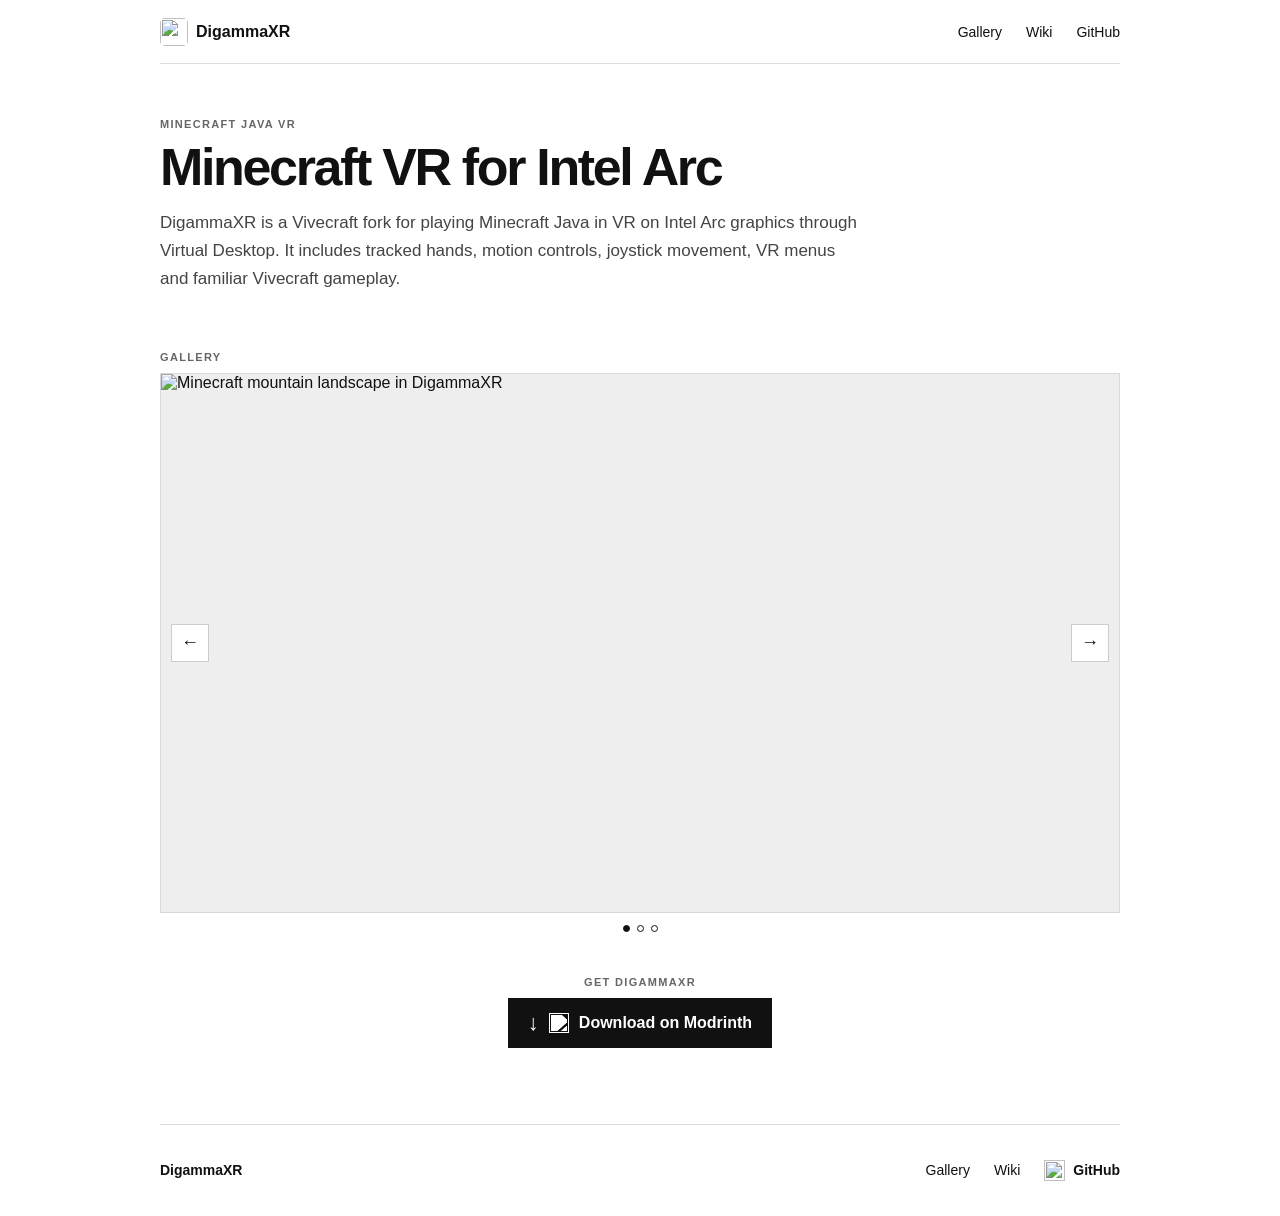
==== docs/index.html @ 25a61730 "Add DigammaXR website and wiki" ====
<!doctype html>
<html lang="en">
<head>
  <meta charset="utf-8">
  <meta name="viewport" content="width=device-width,initial-scale=1">
  <meta name="description" content="Minecraft Java VR for Intel Arc graphics.">
  <title>DigammaXR — Minecraft VR for Intel Arc</title>
  <link rel="icon" href="https://digammaxr-vr.damian2932.chatgpt.site/digammaxr-logo.png">
  <link rel="stylesheet" href="styles.css">
</head>
<body>
  <header class="nav">
    <a class="brand" href="./"><img src="https://digammaxr-vr.damian2932.chatgpt.site/digammaxr-logo.png" alt="">DigammaXR</a>
    <nav><a href="#gallery">Gallery</a><a href="wiki.html">Wiki</a><a href="https://github.com/damianmazanec/DigammaXR">GitHub</a></nav>
  </header>
  <main>
    <section class="intro">
      <small>Minecraft Java VR</small>
      <h1>Minecraft VR for Intel Arc</h1>
      <p>DigammaXR is a Vivecraft fork for playing Minecraft Java in VR on Intel Arc graphics through Virtual Desktop. It includes tracked hands, motion controls, joystick movement, VR menus and familiar Vivecraft gameplay.</p>
    </section>
    <section id="gallery">
      <small>Gallery</small>
      <div class="slider">
        <img class="slide active" src="https://digammaxr-vr.damian2932.chatgpt.site/screenshots/mountain.jpg" alt="Minecraft mountain landscape in DigammaXR">
        <img class="slide" src="https://digammaxr-vr.damian2932.chatgpt.site/screenshots/snow.jpg" alt="Snowy Minecraft forest in DigammaXR">
        <img class="slide" src="https://digammaxr-vr.damian2932.chatgpt.site/screenshots/build.jpg" alt="Minecraft building viewed in DigammaXR">
        <button class="prev" aria-label="Previous screenshot">←</button>
        <button class="next" aria-label="Next screenshot">→</button>
      </div>
      <div class="dots" aria-label="Choose a screenshot"><button class="active" data-slide="0"></button><button data-slide="1"></button><button data-slide="2"></button></div>
    </section>
    <section class="download">
      <small>Get DigammaXR</small>
      <a href="https://modrinth.com/mod/genexr"><b>↓</b><img src="https://cdn.modrinth.com/favicon.ico" alt="">Download on Modrinth</a>
    </section>
  </main>
  <footer><strong>DigammaXR</strong><div><a href="#gallery">Gallery</a><a href="wiki.html">Wiki</a><a class="github" href="https://github.com/damianmazanec/DigammaXR"><img src="https://github.githubassets.com/favicons/favicon.svg" alt="">GitHub</a></div></footer>
  <script src="script.js"></script>
</body>
</html>
---- docs/styles.css ----
*{box-sizing:border-box}html{scroll-behavior:smooth}body{margin:0;background:#fff;color:#111;font-family:"Segoe UI",Tahoma,Arial,sans-serif}a{color:inherit;text-decoration:none}a:hover{opacity:.6}.nav,main,footer{width:min(960px,calc(100% - 40px));margin:auto}.nav{height:64px;display:flex;align-items:center;justify-content:space-between;border-bottom:1px solid #ddd}.brand,.github{display:flex;align-items:center;gap:8px;font-weight:700}.brand img{width:28px;height:28px;border-radius:5px;image-rendering:pixelated}.nav nav,footer div{display:flex;gap:24px;align-items:center;font-size:14px}main{padding:54px 0 68px}.intro{max-width:700px;margin-bottom:58px}small{display:block;margin-bottom:10px;color:#666;font-size:11px;font-weight:700;letter-spacing:.12em;text-transform:uppercase}h1{margin:0 0 14px;font-size:clamp(34px,5vw,52px);line-height:1.05;letter-spacing:-.045em}.intro p{margin:0;color:#444;font-size:17px;line-height:1.65}.slider{position:relative;aspect-ratio:16/9;overflow:hidden;border:1px solid #d8d8d8;background:#eee}.slide{position:absolute;inset:0;width:100%;height:100%;object-fit:cover;opacity:0;transition:opacity .25s}.slide.active{opacity:1}.slider button{position:absolute;z-index:2;top:50%;width:38px;height:38px;transform:translateY(-50%);border:1px solid #ccc;background:#fff;color:#111;font-size:18px;cursor:pointer}.prev{left:10px}.next{right:10px}.dots{display:flex;justify-content:center;gap:7px;padding-top:12px}.dots button{width:7px;height:7px;padding:0;border:1px solid #111;border-radius:50%;background:#fff;cursor:pointer}.dots button.active{background:#111}.download{padding:44px 0 8px;text-align:center}.download>a{min-height:50px;display:inline-flex;align-items:center;gap:10px;padding:0 20px;background:#111;color:#fff;font-weight:650}.download>a img{width:20px;height:20px;filter:grayscale(1) brightness(5)}.download>a b{font-size:22px}footer{min-height:92px;display:flex;align-items:center;justify-content:space-between;border-top:1px solid #ddd;font-size:14px}.github img{width:21px;height:21px}.wiki{width:min(1160px,calc(100% - 32px))}.wiki-layout{display:grid;grid-template-columns:180px minmax(0,820px);gap:42px;padding:36px 0 80px}.toc{position:sticky;top:24px;align-self:start;display:flex;flex-direction:column;gap:10px;font-size:14px}.toc strong{padding-bottom:9px;border-bottom:1px solid #c8ccd1}.toc a{color:#36c}.article{font-family:Georgia,"Times New Roman",serif;font-size:16px;line-height:1.62}.article h1{margin:0;padding-bottom:6px;border-bottom:1px solid #a2a9b1;font-size:34px;font-weight:400;letter-spacing:0}.subtitle{margin:5px 0 24px;color:#54595d;font:13px Arial,sans-serif}.article h2{margin:32px 0 12px;padding-bottom:4px;border-bottom:1px solid #a2a9b1;font-size:24px;font-weight:400}.box{float:right;width:260px;margin:0 0 20px 28px;padding:6px;border:1px solid #a2a9b1;background:#f8f9fa;font:13px Arial,sans-serif;text-align:center}.box h3{margin:0;padding:6px;background:#eaecf0;font-size:18px}.box img{width:150px;margin:16px}.box dl{display:grid;grid-template-columns:80px 1fr;margin:0;text-align:left}.box dt,.box dd{margin:0;padding:5px;border-top:1px solid #eaecf0}.box dt{font-weight:700}.article table{border-collapse:collapse;font:14px Arial,sans-serif}.article th,.article td{padding:8px 14px;border:1px solid #a2a9b1;text-align:left}.article th{background:#eaecf0}@media(max-width:700px){.nav,main,footer{width:calc(100% - 24px)}.nav nav{gap:14px}main{padding-top:38px}h1{font-size:36px}footer{align-items:flex-start;flex-direction:column;justify-content:center;gap:14px}.wiki-layout{grid-template-columns:1fr}.toc{display:none}.box{float:none;width:100%;margin:0 0 24px}}@media(prefers-reduced-motion:reduce){html{scroll-behavior:auto}.slide{transition:none}}
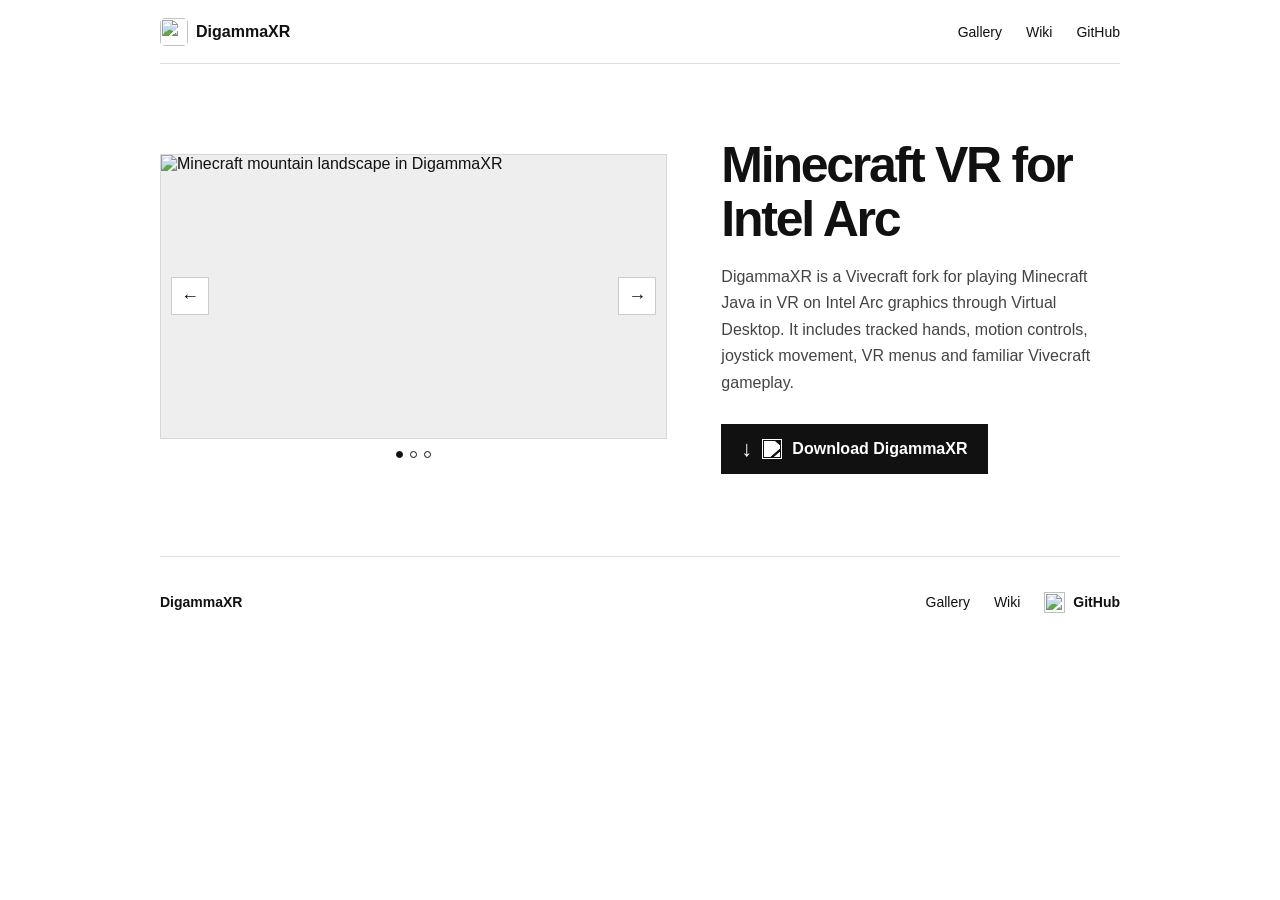
==== commit 4a3c1ce3: "Use VLC-style website layout" ====
--- a/docs/index.html
+++ b/docs/index.html
@@ -14,25 +14,22 @@
     <nav><a href="#gallery">Gallery</a><a href="wiki.html">Wiki</a><a href="https://github.com/damianmazanec/DigammaXR">GitHub</a></nav>
   </header>
   <main>
-    <section class="intro">
-      <small>Minecraft Java VR</small>
-      <h1>Minecraft VR for Intel Arc</h1>
-      <p>DigammaXR is a Vivecraft fork for playing Minecraft Java in VR on Intel Arc graphics through Virtual Desktop. It includes tracked hands, motion controls, joystick movement, VR menus and familiar Vivecraft gameplay.</p>
-    </section>
-    <section id="gallery">
-      <small>Gallery</small>
-      <div class="slider">
-        <img class="slide active" src="https://digammaxr-vr.damian2932.chatgpt.site/screenshots/mountain.jpg" alt="Minecraft mountain landscape in DigammaXR">
-        <img class="slide" src="https://digammaxr-vr.damian2932.chatgpt.site/screenshots/snow.jpg" alt="Snowy Minecraft forest in DigammaXR">
-        <img class="slide" src="https://digammaxr-vr.damian2932.chatgpt.site/screenshots/build.jpg" alt="Minecraft building viewed in DigammaXR">
-        <button class="prev" aria-label="Previous screenshot">←</button>
-        <button class="next" aria-label="Next screenshot">→</button>
+    <section class="product" id="gallery">
+      <div>
+        <div class="slider">
+          <img class="slide active" src="https://digammaxr-vr.damian2932.chatgpt.site/screenshots/mountain.jpg" alt="Minecraft mountain landscape in DigammaXR">
+          <img class="slide" src="https://digammaxr-vr.damian2932.chatgpt.site/screenshots/snow.jpg" alt="Snowy Minecraft forest in DigammaXR">
+          <img class="slide" src="https://digammaxr-vr.damian2932.chatgpt.site/screenshots/build.jpg" alt="Minecraft building viewed in DigammaXR">
+          <button class="prev" aria-label="Previous screenshot">←</button>
+          <button class="next" aria-label="Next screenshot">→</button>
+        </div>
+        <div class="dots" aria-label="Choose a screenshot"><button class="active" data-slide="0"></button><button data-slide="1"></button><button data-slide="2"></button></div>
       </div>
-      <div class="dots" aria-label="Choose a screenshot"><button class="active" data-slide="0"></button><button data-slide="1"></button><button data-slide="2"></button></div>
-    </section>
-    <section class="download">
-      <small>Get DigammaXR</small>
-      <a href="https://modrinth.com/mod/genexr"><b>↓</b><img src="https://cdn.modrinth.com/favicon.ico" alt="">Download on Modrinth</a>
+      <div class="product-copy">
+        <h1>Minecraft VR for Intel Arc</h1>
+        <p>DigammaXR is a Vivecraft fork for playing Minecraft Java in VR on Intel Arc graphics through Virtual Desktop. It includes tracked hands, motion controls, joystick movement, VR menus and familiar Vivecraft gameplay.</p>
+        <a class="download-button" href="https://modrinth.com/mod/genexr"><b>↓</b><img src="https://cdn.modrinth.com/favicon.ico" alt="">Download DigammaXR</a>
+      </div>
     </section>
   </main>
   <footer><strong>DigammaXR</strong><div><a href="#gallery">Gallery</a><a href="wiki.html">Wiki</a><a class="github" href="https://github.com/damianmazanec/DigammaXR"><img src="https://github.githubassets.com/favicons/favicon.svg" alt="">GitHub</a></div></footer>
--- a/docs/styles.css
+++ b/docs/styles.css
@@ -1 +1 @@
-*{box-sizing:border-box}html{scroll-behavior:smooth}body{margin:0;background:#fff;color:#111;font-family:"Segoe UI",Tahoma,Arial,sans-serif}a{color:inherit;text-decoration:none}a:hover{opacity:.6}.nav,main,footer{width:min(960px,calc(100% - 40px));margin:auto}.nav{height:64px;display:flex;align-items:center;justify-content:space-between;border-bottom:1px solid #ddd}.brand,.github{display:flex;align-items:center;gap:8px;font-weight:700}.brand img{width:28px;height:28px;border-radius:5px;image-rendering:pixelated}.nav nav,footer div{display:flex;gap:24px;align-items:center;font-size:14px}main{padding:54px 0 68px}.intro{max-width:700px;margin-bottom:58px}small{display:block;margin-bottom:10px;color:#666;font-size:11px;font-weight:700;letter-spacing:.12em;text-transform:uppercase}h1{margin:0 0 14px;font-size:clamp(34px,5vw,52px);line-height:1.05;letter-spacing:-.045em}.intro p{margin:0;color:#444;font-size:17px;line-height:1.65}.slider{position:relative;aspect-ratio:16/9;overflow:hidden;border:1px solid #d8d8d8;background:#eee}.slide{position:absolute;inset:0;width:100%;height:100%;object-fit:cover;opacity:0;transition:opacity .25s}.slide.active{opacity:1}.slider button{position:absolute;z-index:2;top:50%;width:38px;height:38px;transform:translateY(-50%);border:1px solid #ccc;background:#fff;color:#111;font-size:18px;cursor:pointer}.prev{left:10px}.next{right:10px}.dots{display:flex;justify-content:center;gap:7px;padding-top:12px}.dots button{width:7px;height:7px;padding:0;border:1px solid #111;border-radius:50%;background:#fff;cursor:pointer}.dots button.active{background:#111}.download{padding:44px 0 8px;text-align:center}.download>a{min-height:50px;display:inline-flex;align-items:center;gap:10px;padding:0 20px;background:#111;color:#fff;font-weight:650}.download>a img{width:20px;height:20px;filter:grayscale(1) brightness(5)}.download>a b{font-size:22px}footer{min-height:92px;display:flex;align-items:center;justify-content:space-between;border-top:1px solid #ddd;font-size:14px}.github img{width:21px;height:21px}.wiki{width:min(1160px,calc(100% - 32px))}.wiki-layout{display:grid;grid-template-columns:180px minmax(0,820px);gap:42px;padding:36px 0 80px}.toc{position:sticky;top:24px;align-self:start;display:flex;flex-direction:column;gap:10px;font-size:14px}.toc strong{padding-bottom:9px;border-bottom:1px solid #c8ccd1}.toc a{color:#36c}.article{font-family:Georgia,"Times New Roman",serif;font-size:16px;line-height:1.62}.article h1{margin:0;padding-bottom:6px;border-bottom:1px solid #a2a9b1;font-size:34px;font-weight:400;letter-spacing:0}.subtitle{margin:5px 0 24px;color:#54595d;font:13px Arial,sans-serif}.article h2{margin:32px 0 12px;padding-bottom:4px;border-bottom:1px solid #a2a9b1;font-size:24px;font-weight:400}.box{float:right;width:260px;margin:0 0 20px 28px;padding:6px;border:1px solid #a2a9b1;background:#f8f9fa;font:13px Arial,sans-serif;text-align:center}.box h3{margin:0;padding:6px;background:#eaecf0;font-size:18px}.box img{width:150px;margin:16px}.box dl{display:grid;grid-template-columns:80px 1fr;margin:0;text-align:left}.box dt,.box dd{margin:0;padding:5px;border-top:1px solid #eaecf0}.box dt{font-weight:700}.article table{border-collapse:collapse;font:14px Arial,sans-serif}.article th,.article td{padding:8px 14px;border:1px solid #a2a9b1;text-align:left}.article th{background:#eaecf0}@media(max-width:700px){.nav,main,footer{width:calc(100% - 24px)}.nav nav{gap:14px}main{padding-top:38px}h1{font-size:36px}footer{align-items:flex-start;flex-direction:column;justify-content:center;gap:14px}.wiki-layout{grid-template-columns:1fr}.toc{display:none}.box{float:none;width:100%;margin:0 0 24px}}@media(prefers-reduced-motion:reduce){html{scroll-behavior:auto}.slide{transition:none}}
+*{box-sizing:border-box}html{scroll-behavior:smooth}body{margin:0;background:#fff;color:#111;font-family:"Segoe UI",Tahoma,Arial,sans-serif}a{color:inherit;text-decoration:none}a:hover{opacity:.6}.nav,main,footer{width:min(960px,calc(100% - 40px));margin:auto}.nav{height:64px;display:flex;align-items:center;justify-content:space-between;border-bottom:1px solid #ddd}.brand,.github{display:flex;align-items:center;gap:8px;font-weight:700}.brand img{width:28px;height:28px;border-radius:5px;image-rendering:pixelated}.nav nav,footer div{display:flex;gap:24px;align-items:center;font-size:14px}main{padding:74px 0 82px}.product{display:grid;grid-template-columns:minmax(0,1.12fr) minmax(300px,.88fr);align-items:center;gap:54px}.product-copy h1{margin:0 0 18px;font-size:clamp(34px,4.5vw,50px);line-height:1.08;letter-spacing:-.045em}.product-copy p{margin:0 0 28px;color:#444;font-size:16px;line-height:1.65}.slider{position:relative;aspect-ratio:16/9;overflow:hidden;border:1px solid #d8d8d8;background:#eee}.slide{position:absolute;inset:0;width:100%;height:100%;object-fit:cover;opacity:0;transition:opacity .25s}.slide.active{opacity:1}.slider button{position:absolute;z-index:2;top:50%;width:38px;height:38px;transform:translateY(-50%);border:1px solid #ccc;background:#fff;color:#111;font-size:18px;cursor:pointer}.prev{left:10px}.next{right:10px}.dots{display:flex;justify-content:center;gap:7px;padding-top:12px}.dots button{width:7px;height:7px;padding:0;border:1px solid #111;border-radius:50%;background:#fff;cursor:pointer}.dots button.active{background:#111}.download-button{min-height:50px;display:inline-flex;align-items:center;gap:10px;padding:0 20px;background:#111;color:#fff;font-weight:650}.download-button img{width:20px;height:20px;filter:grayscale(1) brightness(5)}.download-button b{font-size:22px}footer{min-height:92px;display:flex;align-items:center;justify-content:space-between;border-top:1px solid #ddd;font-size:14px}.github img{width:21px;height:21px}.wiki{width:min(1160px,calc(100% - 32px))}.wiki-layout{display:grid;grid-template-columns:180px minmax(0,820px);gap:42px;padding:36px 0 80px}.toc{position:sticky;top:24px;align-self:start;display:flex;flex-direction:column;gap:10px;font-size:14px}.toc strong{padding-bottom:9px;border-bottom:1px solid #c8ccd1}.toc a{color:#36c}.article{font-family:Georgia,"Times New Roman",serif;font-size:16px;line-height:1.62}.article h1{margin:0;padding-bottom:6px;border-bottom:1px solid #a2a9b1;font-size:34px;font-weight:400;letter-spacing:0}.subtitle{margin:5px 0 24px;color:#54595d;font:13px Arial,sans-serif}.article h2{margin:32px 0 12px;padding-bottom:4px;border-bottom:1px solid #a2a9b1;font-size:24px;font-weight:400}.box{float:right;width:260px;margin:0 0 20px 28px;padding:6px;border:1px solid #a2a9b1;background:#f8f9fa;font:13px Arial,sans-serif;text-align:center}.box h3{margin:0;padding:6px;background:#eaecf0;font-size:18px}.box img{width:150px;margin:16px}.box dl{display:grid;grid-template-columns:80px 1fr;margin:0;text-align:left}.box dt,.box dd{margin:0;padding:5px;border-top:1px solid #eaecf0}.box dt{font-weight:700}.article table{border-collapse:collapse;font:14px Arial,sans-serif}.article th,.article td{padding:8px 14px;border:1px solid #a2a9b1;text-align:left}.article th{background:#eaecf0}@media(max-width:700px){.nav,main,footer{width:calc(100% - 24px)}.nav nav{gap:14px}main{padding-top:38px}.product{grid-template-columns:1fr;gap:34px}.product-copy h1{font-size:36px}footer{align-items:flex-start;flex-direction:column;justify-content:center;gap:14px}.wiki-layout{grid-template-columns:1fr}.toc{display:none}.box{float:none;width:100%;margin:0 0 24px}}@media(prefers-reduced-motion:reduce){html{scroll-behavior:auto}.slide{transition:none}}
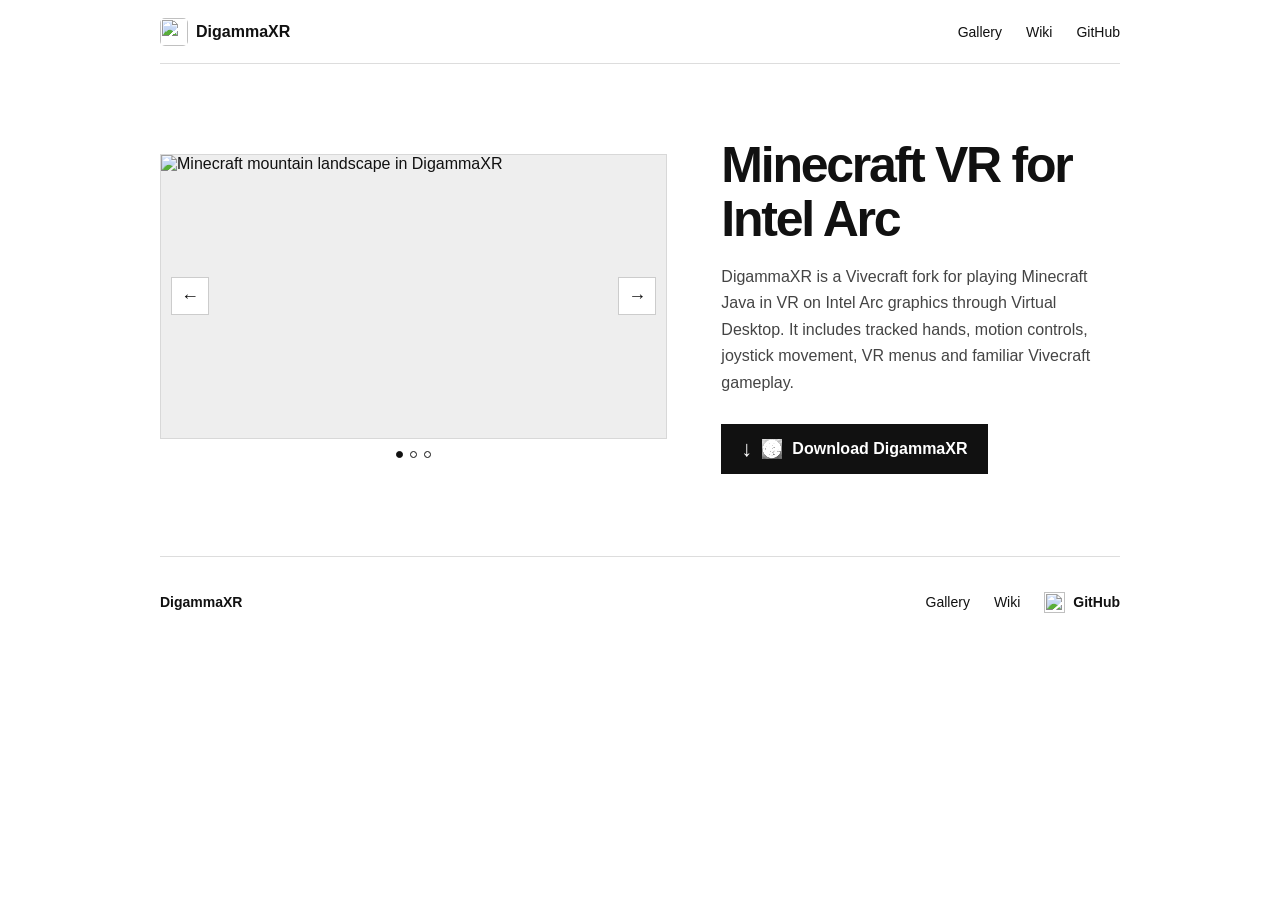
==== commit db4906e5: "Bundle Modrinth logo" ====
--- a/docs/index.html
+++ b/docs/index.html
@@ -28,7 +28,7 @@
       <div class="product-copy">
         <h1>Minecraft VR for Intel Arc</h1>
         <p>DigammaXR is a Vivecraft fork for playing Minecraft Java in VR on Intel Arc graphics through Virtual Desktop. It includes tracked hands, motion controls, joystick movement, VR menus and familiar Vivecraft gameplay.</p>
-        <a class="download-button" href="https://modrinth.com/mod/genexr"><b>↓</b><img src="https://cdn.modrinth.com/favicon.ico" alt="">Download DigammaXR</a>
+        <a class="download-button" href="https://modrinth.com/mod/genexr"><b>↓</b><img src="modrinth.png" alt="Modrinth">Download DigammaXR</a>
       </div>
     </section>
   </main>
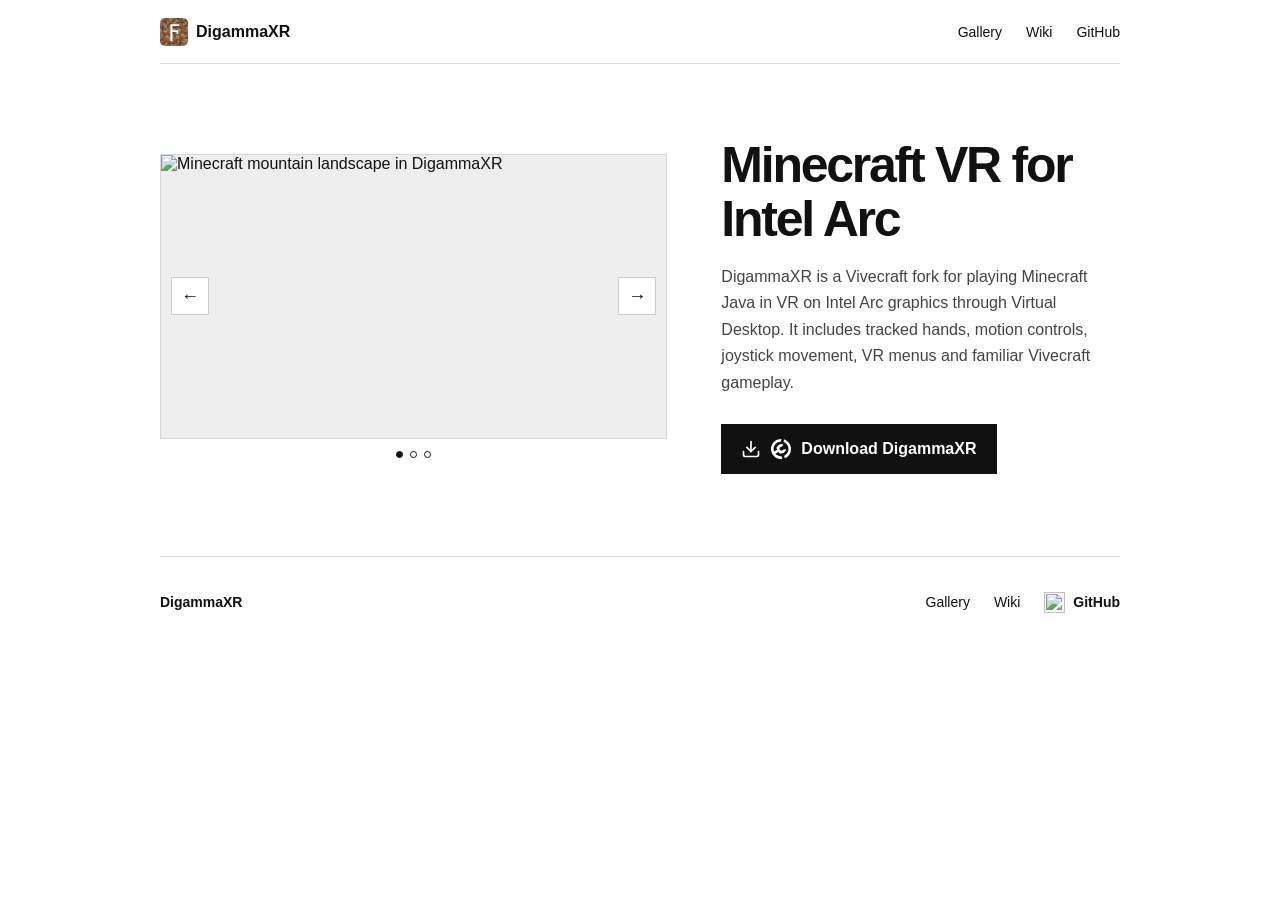
==== commit be98f1c0: "Use exact logo and local brand icons" ====
--- a/docs/index.html
+++ b/docs/index.html
@@ -5,12 +5,12 @@
   <meta name="viewport" content="width=device-width,initial-scale=1">
   <meta name="description" content="Minecraft Java VR for Intel Arc graphics.">
   <title>DigammaXR — Minecraft VR for Intel Arc</title>
-  <link rel="icon" href="https://digammaxr-vr.damian2932.chatgpt.site/digammaxr-logo.png">
+  <link rel="icon" href="digammaxr-logo.svg">
   <link rel="stylesheet" href="styles.css">
 </head>
 <body>
   <header class="nav">
-    <a class="brand" href="./"><img src="https://digammaxr-vr.damian2932.chatgpt.site/digammaxr-logo.png" alt="">DigammaXR</a>
+    <a class="brand" href="./"><img src="digammaxr-logo.svg" alt="DigammaXR">DigammaXR</a>
     <nav><a href="#gallery">Gallery</a><a href="wiki.html">Wiki</a><a href="https://github.com/damianmazanec/DigammaXR">GitHub</a></nav>
   </header>
   <main>
@@ -28,7 +28,7 @@
       <div class="product-copy">
         <h1>Minecraft VR for Intel Arc</h1>
         <p>DigammaXR is a Vivecraft fork for playing Minecraft Java in VR on Intel Arc graphics through Virtual Desktop. It includes tracked hands, motion controls, joystick movement, VR menus and familiar Vivecraft gameplay.</p>
-        <a class="download-button" href="https://modrinth.com/mod/genexr"><b>↓</b><img src="modrinth.png" alt="Modrinth">Download DigammaXR</a>
+        <a class="download-button" href="https://modrinth.com/mod/genexr"><img src="download.svg" alt=""><img src="modrinth.svg" alt="Modrinth">Download DigammaXR</a>
       </div>
     </section>
   </main>
--- a/docs/styles.css
+++ b/docs/styles.css
@@ -1 +1 @@
-*{box-sizing:border-box}html{scroll-behavior:smooth}body{margin:0;background:#fff;color:#111;font-family:"Segoe UI",Tahoma,Arial,sans-serif}a{color:inherit;text-decoration:none}a:hover{opacity:.6}.nav,main,footer{width:min(960px,calc(100% - 40px));margin:auto}.nav{height:64px;display:flex;align-items:center;justify-content:space-between;border-bottom:1px solid #ddd}.brand,.github{display:flex;align-items:center;gap:8px;font-weight:700}.brand img{width:28px;height:28px;border-radius:5px;image-rendering:pixelated}.nav nav,footer div{display:flex;gap:24px;align-items:center;font-size:14px}main{padding:74px 0 82px}.product{display:grid;grid-template-columns:minmax(0,1.12fr) minmax(300px,.88fr);align-items:center;gap:54px}.product-copy h1{margin:0 0 18px;font-size:clamp(34px,4.5vw,50px);line-height:1.08;letter-spacing:-.045em}.product-copy p{margin:0 0 28px;color:#444;font-size:16px;line-height:1.65}.slider{position:relative;aspect-ratio:16/9;overflow:hidden;border:1px solid #d8d8d8;background:#eee}.slide{position:absolute;inset:0;width:100%;height:100%;object-fit:cover;opacity:0;transition:opacity .25s}.slide.active{opacity:1}.slider button{position:absolute;z-index:2;top:50%;width:38px;height:38px;transform:translateY(-50%);border:1px solid #ccc;background:#fff;color:#111;font-size:18px;cursor:pointer}.prev{left:10px}.next{right:10px}.dots{display:flex;justify-content:center;gap:7px;padding-top:12px}.dots button{width:7px;height:7px;padding:0;border:1px solid #111;border-radius:50%;background:#fff;cursor:pointer}.dots button.active{background:#111}.download-button{min-height:50px;display:inline-flex;align-items:center;gap:10px;padding:0 20px;background:#111;color:#fff;font-weight:650}.download-button img{width:20px;height:20px;filter:grayscale(1) brightness(5)}.download-button b{font-size:22px}footer{min-height:92px;display:flex;align-items:center;justify-content:space-between;border-top:1px solid #ddd;font-size:14px}.github img{width:21px;height:21px}.wiki{width:min(1160px,calc(100% - 32px))}.wiki-layout{display:grid;grid-template-columns:180px minmax(0,820px);gap:42px;padding:36px 0 80px}.toc{position:sticky;top:24px;align-self:start;display:flex;flex-direction:column;gap:10px;font-size:14px}.toc strong{padding-bottom:9px;border-bottom:1px solid #c8ccd1}.toc a{color:#36c}.article{font-family:Georgia,"Times New Roman",serif;font-size:16px;line-height:1.62}.article h1{margin:0;padding-bottom:6px;border-bottom:1px solid #a2a9b1;font-size:34px;font-weight:400;letter-spacing:0}.subtitle{margin:5px 0 24px;color:#54595d;font:13px Arial,sans-serif}.article h2{margin:32px 0 12px;padding-bottom:4px;border-bottom:1px solid #a2a9b1;font-size:24px;font-weight:400}.box{float:right;width:260px;margin:0 0 20px 28px;padding:6px;border:1px solid #a2a9b1;background:#f8f9fa;font:13px Arial,sans-serif;text-align:center}.box h3{margin:0;padding:6px;background:#eaecf0;font-size:18px}.box img{width:150px;margin:16px}.box dl{display:grid;grid-template-columns:80px 1fr;margin:0;text-align:left}.box dt,.box dd{margin:0;padding:5px;border-top:1px solid #eaecf0}.box dt{font-weight:700}.article table{border-collapse:collapse;font:14px Arial,sans-serif}.article th,.article td{padding:8px 14px;border:1px solid #a2a9b1;text-align:left}.article th{background:#eaecf0}@media(max-width:700px){.nav,main,footer{width:calc(100% - 24px)}.nav nav{gap:14px}main{padding-top:38px}.product{grid-template-columns:1fr;gap:34px}.product-copy h1{font-size:36px}footer{align-items:flex-start;flex-direction:column;justify-content:center;gap:14px}.wiki-layout{grid-template-columns:1fr}.toc{display:none}.box{float:none;width:100%;margin:0 0 24px}}@media(prefers-reduced-motion:reduce){html{scroll-behavior:auto}.slide{transition:none}}
+*{box-sizing:border-box}html{scroll-behavior:smooth}body{margin:0;background:#fff;color:#111;font-family:"Segoe UI",Tahoma,Arial,sans-serif}a{color:inherit;text-decoration:none}a:hover{opacity:.6}.nav,main,footer{width:min(960px,calc(100% - 40px));margin:auto}.nav{height:64px;display:flex;align-items:center;justify-content:space-between;border-bottom:1px solid #ddd}.brand,.github{display:flex;align-items:center;gap:8px;font-weight:700}.brand img{width:28px;height:28px;border-radius:5px;image-rendering:pixelated}.nav nav,footer div{display:flex;gap:24px;align-items:center;font-size:14px}main{padding:74px 0 82px}.product{display:grid;grid-template-columns:minmax(0,1.12fr) minmax(300px,.88fr);align-items:center;gap:54px}.product-copy h1{margin:0 0 18px;font-size:clamp(34px,4.5vw,50px);line-height:1.08;letter-spacing:-.045em}.product-copy p{margin:0 0 28px;color:#444;font-size:16px;line-height:1.65}.slider{position:relative;aspect-ratio:16/9;overflow:hidden;border:1px solid #d8d8d8;background:#eee}.slide{position:absolute;inset:0;width:100%;height:100%;object-fit:cover;opacity:0;transition:opacity .25s}.slide.active{opacity:1}.slider button{position:absolute;z-index:2;top:50%;width:38px;height:38px;transform:translateY(-50%);border:1px solid #ccc;background:#fff;color:#111;font-size:18px;cursor:pointer}.prev{left:10px}.next{right:10px}.dots{display:flex;justify-content:center;gap:7px;padding-top:12px}.dots button{width:7px;height:7px;padding:0;border:1px solid #111;border-radius:50%;background:#fff;cursor:pointer}.dots button.active{background:#111}.download-button{min-height:50px;display:inline-flex;align-items:center;gap:10px;padding:0 20px;background:#111;color:#fff;font-weight:650}.download-button img{width:20px;height:20px;filter:invert(1)}.download-button b{font-size:22px}footer{min-height:92px;display:flex;align-items:center;justify-content:space-between;border-top:1px solid #ddd;font-size:14px}.github img{width:21px;height:21px}.wiki{width:min(1160px,calc(100% - 32px))}.wiki-layout{display:grid;grid-template-columns:180px minmax(0,820px);gap:42px;padding:36px 0 80px}.toc{position:sticky;top:24px;align-self:start;display:flex;flex-direction:column;gap:10px;font-size:14px}.toc strong{padding-bottom:9px;border-bottom:1px solid #c8ccd1}.toc a{color:#36c}.article{font-family:Georgia,"Times New Roman",serif;font-size:16px;line-height:1.62}.article h1{margin:0;padding-bottom:6px;border-bottom:1px solid #a2a9b1;font-size:34px;font-weight:400;letter-spacing:0}.subtitle{margin:5px 0 24px;color:#54595d;font:13px Arial,sans-serif}.article h2{margin:32px 0 12px;padding-bottom:4px;border-bottom:1px solid #a2a9b1;font-size:24px;font-weight:400}.box{float:right;width:260px;margin:0 0 20px 28px;padding:6px;border:1px solid #a2a9b1;background:#f8f9fa;font:13px Arial,sans-serif;text-align:center}.box h3{margin:0;padding:6px;background:#eaecf0;font-size:18px}.box img{width:150px;margin:16px}.box dl{display:grid;grid-template-columns:80px 1fr;margin:0;text-align:left}.box dt,.box dd{margin:0;padding:5px;border-top:1px solid #eaecf0}.box dt{font-weight:700}.article table{border-collapse:collapse;font:14px Arial,sans-serif}.article th,.article td{padding:8px 14px;border:1px solid #a2a9b1;text-align:left}.article th{background:#eaecf0}@media(max-width:700px){.nav,main,footer{width:calc(100% - 24px)}.nav nav{gap:14px}main{padding-top:38px}.product{grid-template-columns:1fr;gap:34px}.product-copy h1{font-size:36px}footer{align-items:flex-start;flex-direction:column;justify-content:center;gap:14px}.wiki-layout{grid-template-columns:1fr}.toc{display:none}.box{float:none;width:100%;margin:0 0 24px}}@media(prefers-reduced-motion:reduce){html{scroll-behavior:auto}.slide{transition:none}}
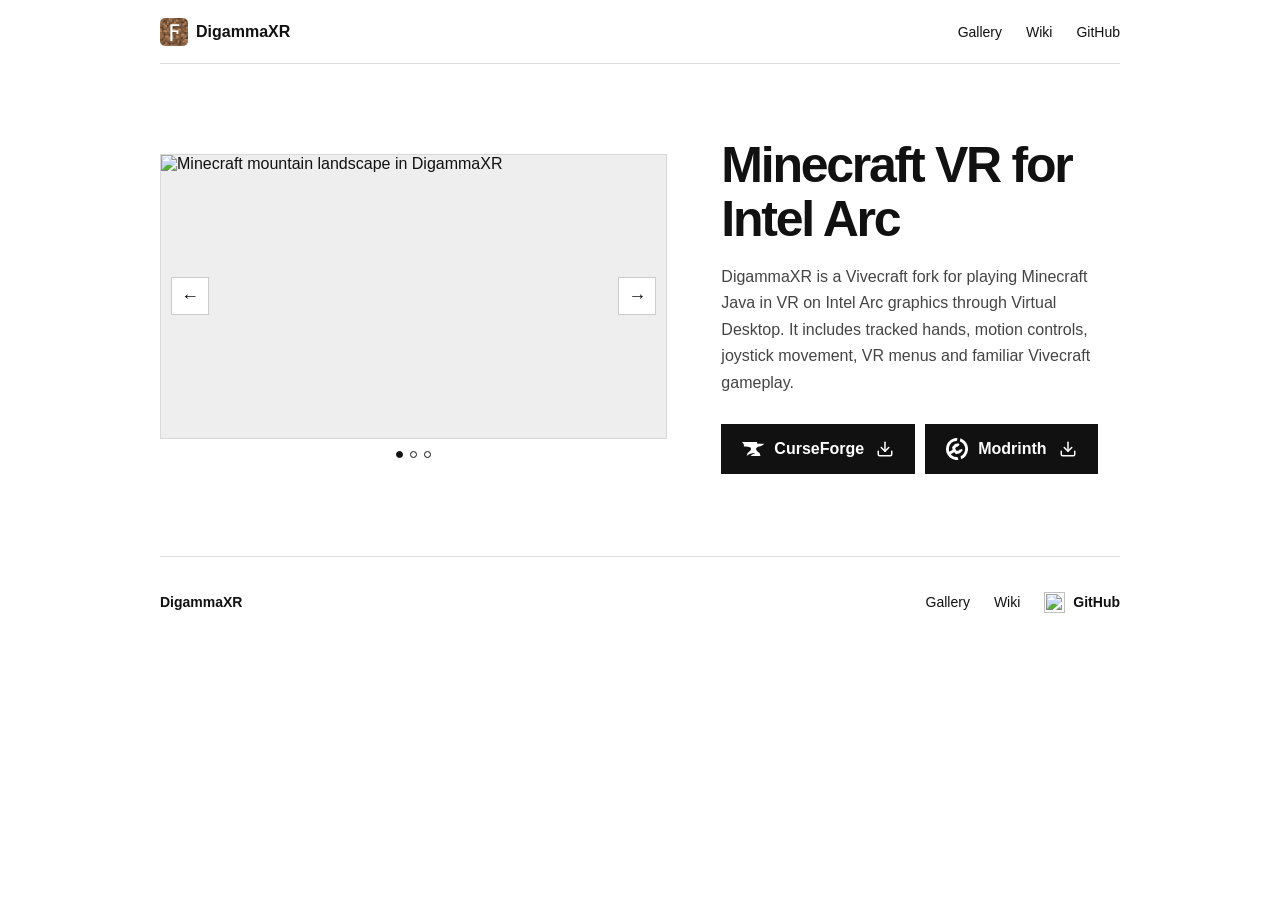
==== commit 2b17b6e7: "Add CurseForge and Modrinth download buttons" ====
--- a/docs/index.html
+++ b/docs/index.html
@@ -11,7 +11,7 @@
 <body>
   <header class="nav">
     <a class="brand" href="./"><img src="digammaxr-logo.svg" alt="DigammaXR">DigammaXR</a>
-    <nav><a href="#gallery">Gallery</a><a href="wiki.html">Wiki</a><a href="https://github.com/damianmazanec/DigammaXR">GitHub</a></nav>
+    <nav><a href="#gallery">Gallery</a><a href="wiki/">Wiki</a><a href="https://github.com/damianmazanec/DigammaXR">GitHub</a></nav>
   </header>
   <main>
     <section class="product" id="gallery">
@@ -28,11 +28,14 @@
       <div class="product-copy">
         <h1>Minecraft VR for Intel Arc</h1>
         <p>DigammaXR is a Vivecraft fork for playing Minecraft Java in VR on Intel Arc graphics through Virtual Desktop. It includes tracked hands, motion controls, joystick movement, VR menus and familiar Vivecraft gameplay.</p>
-        <a class="download-button" href="https://modrinth.com/mod/genexr"><img src="download.svg" alt=""><img src="modrinth.svg" alt="Modrinth">Download DigammaXR</a>
+        <div class="download-options" aria-label="Download DigammaXR">
+          <a class="download-button" href="https://www.curseforge.com/minecraft/mc-mods/digammaxr"><img class="platform-icon" src="curseforge.svg" alt=""><span>CurseForge</span><img class="download-icon" src="download.svg" alt="Download"></a>
+          <a class="download-button" href="https://modrinth.com/mod/digammaxr"><img class="platform-icon" src="modrinth.svg" alt=""><span>Modrinth</span><img class="download-icon" src="download.svg" alt="Download"></a>
+        </div>
       </div>
     </section>
   </main>
-  <footer><strong>DigammaXR</strong><div><a href="#gallery">Gallery</a><a href="wiki.html">Wiki</a><a class="github" href="https://github.com/damianmazanec/DigammaXR"><img src="https://github.githubassets.com/favicons/favicon.svg" alt="">GitHub</a></div></footer>
+  <footer><strong>DigammaXR</strong><div><a href="#gallery">Gallery</a><a href="wiki/">Wiki</a><a class="github" href="https://github.com/damianmazanec/DigammaXR"><img src="https://github.githubassets.com/favicons/favicon.svg" alt="">GitHub</a></div></footer>
   <script src="script.js"></script>
 </body>
 </html>
--- a/docs/styles.css
+++ b/docs/styles.css
@@ -1 +1,67 @@
-*{box-sizing:border-box}html{scroll-behavior:smooth}body{margin:0;background:#fff;color:#111;font-family:"Segoe UI",Tahoma,Arial,sans-serif}a{color:inherit;text-decoration:none}a:hover{opacity:.6}.nav,main,footer{width:min(960px,calc(100% - 40px));margin:auto}.nav{height:64px;display:flex;align-items:center;justify-content:space-between;border-bottom:1px solid #ddd}.brand,.github{display:flex;align-items:center;gap:8px;font-weight:700}.brand img{width:28px;height:28px;border-radius:5px;image-rendering:pixelated}.nav nav,footer div{display:flex;gap:24px;align-items:center;font-size:14px}main{padding:74px 0 82px}.product{display:grid;grid-template-columns:minmax(0,1.12fr) minmax(300px,.88fr);align-items:center;gap:54px}.product-copy h1{margin:0 0 18px;font-size:clamp(34px,4.5vw,50px);line-height:1.08;letter-spacing:-.045em}.product-copy p{margin:0 0 28px;color:#444;font-size:16px;line-height:1.65}.slider{position:relative;aspect-ratio:16/9;overflow:hidden;border:1px solid #d8d8d8;background:#eee}.slide{position:absolute;inset:0;width:100%;height:100%;object-fit:cover;opacity:0;transition:opacity .25s}.slide.active{opacity:1}.slider button{position:absolute;z-index:2;top:50%;width:38px;height:38px;transform:translateY(-50%);border:1px solid #ccc;background:#fff;color:#111;font-size:18px;cursor:pointer}.prev{left:10px}.next{right:10px}.dots{display:flex;justify-content:center;gap:7px;padding-top:12px}.dots button{width:7px;height:7px;padding:0;border:1px solid #111;border-radius:50%;background:#fff;cursor:pointer}.dots button.active{background:#111}.download-button{min-height:50px;display:inline-flex;align-items:center;gap:10px;padding:0 20px;background:#111;color:#fff;font-weight:650}.download-button img{width:20px;height:20px;filter:invert(1)}.download-button b{font-size:22px}footer{min-height:92px;display:flex;align-items:center;justify-content:space-between;border-top:1px solid #ddd;font-size:14px}.github img{width:21px;height:21px}.wiki{width:min(1160px,calc(100% - 32px))}.wiki-layout{display:grid;grid-template-columns:180px minmax(0,820px);gap:42px;padding:36px 0 80px}.toc{position:sticky;top:24px;align-self:start;display:flex;flex-direction:column;gap:10px;font-size:14px}.toc strong{padding-bottom:9px;border-bottom:1px solid #c8ccd1}.toc a{color:#36c}.article{font-family:Georgia,"Times New Roman",serif;font-size:16px;line-height:1.62}.article h1{margin:0;padding-bottom:6px;border-bottom:1px solid #a2a9b1;font-size:34px;font-weight:400;letter-spacing:0}.subtitle{margin:5px 0 24px;color:#54595d;font:13px Arial,sans-serif}.article h2{margin:32px 0 12px;padding-bottom:4px;border-bottom:1px solid #a2a9b1;font-size:24px;font-weight:400}.box{float:right;width:260px;margin:0 0 20px 28px;padding:6px;border:1px solid #a2a9b1;background:#f8f9fa;font:13px Arial,sans-serif;text-align:center}.box h3{margin:0;padding:6px;background:#eaecf0;font-size:18px}.box img{width:150px;margin:16px}.box dl{display:grid;grid-template-columns:80px 1fr;margin:0;text-align:left}.box dt,.box dd{margin:0;padding:5px;border-top:1px solid #eaecf0}.box dt{font-weight:700}.article table{border-collapse:collapse;font:14px Arial,sans-serif}.article th,.article td{padding:8px 14px;border:1px solid #a2a9b1;text-align:left}.article th{background:#eaecf0}@media(max-width:700px){.nav,main,footer{width:calc(100% - 24px)}.nav nav{gap:14px}main{padding-top:38px}.product{grid-template-columns:1fr;gap:34px}.product-copy h1{font-size:36px}footer{align-items:flex-start;flex-direction:column;justify-content:center;gap:14px}.wiki-layout{grid-template-columns:1fr}.toc{display:none}.box{float:none;width:100%;margin:0 0 24px}}@media(prefers-reduced-motion:reduce){html{scroll-behavior:auto}.slide{transition:none}}
+* { box-sizing: border-box; }
+html { scroll-behavior: smooth; }
+body { margin: 0; background: #fff; color: #111; font-family: "Segoe UI", Tahoma, Arial, sans-serif; }
+a { color: inherit; text-decoration: none; }
+a:hover { opacity: .6; }
+.nav, main, footer { width: min(960px, calc(100% - 40px)); margin: auto; }
+.nav { height: 64px; display: flex; align-items: center; justify-content: space-between; border-bottom: 1px solid #ddd; }
+.brand, .github { display: flex; align-items: center; gap: 8px; font-weight: 700; }
+.brand img { width: 28px; height: 28px; border-radius: 5px; image-rendering: pixelated; }
+.nav nav, footer div { display: flex; gap: 24px; align-items: center; font-size: 14px; }
+main { padding: 74px 0 82px; }
+.product { display: grid; grid-template-columns: minmax(0, 1.12fr) minmax(300px, .88fr); align-items: center; gap: 54px; }
+.product-copy h1 { margin: 0 0 18px; font-size: clamp(34px, 4.5vw, 50px); line-height: 1.08; letter-spacing: -.045em; }
+.product-copy p { margin: 0 0 28px; color: #444; font-size: 16px; line-height: 1.65; }
+.slider { position: relative; aspect-ratio: 16 / 9; overflow: hidden; border: 1px solid #d8d8d8; background: #eee; }
+.slide { position: absolute; inset: 0; width: 100%; height: 100%; object-fit: cover; opacity: 0; transition: opacity .25s; }
+.slide.active { opacity: 1; }
+.slider button { position: absolute; z-index: 2; top: 50%; width: 38px; height: 38px; transform: translateY(-50%); border: 1px solid #ccc; background: #fff; color: #111; font-size: 18px; cursor: pointer; }
+.prev { left: 10px; }
+.next { right: 10px; }
+.dots { display: flex; justify-content: center; gap: 7px; padding-top: 12px; }
+.dots button { width: 7px; height: 7px; padding: 0; border: 1px solid #111; border-radius: 50%; background: #fff; cursor: pointer; }
+.dots button.active { background: #111; }
+.download-options { display: flex; flex-wrap: wrap; gap: 10px; }
+.download-button { min-height: 50px; display: inline-flex; align-items: center; gap: 10px; padding: 0 20px; border: 1px solid #111; background: #111; color: #fff; font-weight: 650; }
+.download-button img { width: 20px; height: 20px; filter: invert(1); }
+.download-button .platform-icon { width: 22px; height: 22px; }
+.download-button .download-icon { width: 18px; height: 18px; margin-left: 2px; }
+footer { min-height: 92px; display: flex; align-items: center; justify-content: space-between; border-top: 1px solid #ddd; font-size: 14px; }
+.github img { width: 21px; height: 21px; }
+.wiki { width: min(1160px, calc(100% - 32px)); }
+.wiki-layout { display: grid; grid-template-columns: 180px minmax(0, 820px); gap: 42px; padding: 36px 0 80px; }
+.toc { position: sticky; top: 24px; align-self: start; display: flex; flex-direction: column; gap: 10px; font-size: 14px; }
+.toc strong { padding-bottom: 9px; border-bottom: 1px solid #c8ccd1; }
+.toc a { color: #36c; }
+.article { font-family: Georgia, "Times New Roman", serif; font-size: 16px; line-height: 1.62; }
+.article h1 { margin: 0; padding-bottom: 6px; border-bottom: 1px solid #a2a9b1; font-size: 34px; font-weight: 400; letter-spacing: 0; }
+.subtitle { margin: 5px 0 24px; color: #54595d; font: 13px Arial, sans-serif; }
+.article h2 { margin: 32px 0 12px; padding-bottom: 4px; border-bottom: 1px solid #a2a9b1; font-size: 24px; font-weight: 400; }
+.box { float: right; width: 260px; margin: 0 0 20px 28px; padding: 6px; border: 1px solid #a2a9b1; background: #f8f9fa; font: 13px Arial, sans-serif; text-align: center; }
+.box h3 { margin: 0; padding: 6px; background: #eaecf0; font-size: 18px; }
+.box img { width: 150px; margin: 16px; }
+.box dl { display: grid; grid-template-columns: 80px 1fr; margin: 0; text-align: left; }
+.box dt, .box dd { margin: 0; padding: 5px; border-top: 1px solid #eaecf0; }
+.box dt { font-weight: 700; }
+.article table { border-collapse: collapse; font: 14px Arial, sans-serif; }
+.article th, .article td { padding: 8px 14px; border: 1px solid #a2a9b1; text-align: left; }
+.article th { background: #eaecf0; }
+
+@media (max-width: 700px) {
+  .nav, main, footer { width: calc(100% - 24px); }
+  .nav nav { gap: 14px; }
+  main { padding-top: 38px; }
+  .product { grid-template-columns: 1fr; gap: 34px; }
+  .product-copy h1 { font-size: 36px; }
+  .download-options { align-items: stretch; flex-direction: column; }
+  .download-button { justify-content: center; }
+  footer { align-items: flex-start; flex-direction: column; justify-content: center; gap: 14px; }
+  .wiki-layout { grid-template-columns: 1fr; }
+  .toc { display: none; }
+  .box { float: none; width: 100%; margin: 0 0 24px; }
+}
+
+@media (prefers-reduced-motion: reduce) {
+  html { scroll-behavior: auto; }
+  .slide { transition: none; }
+}
